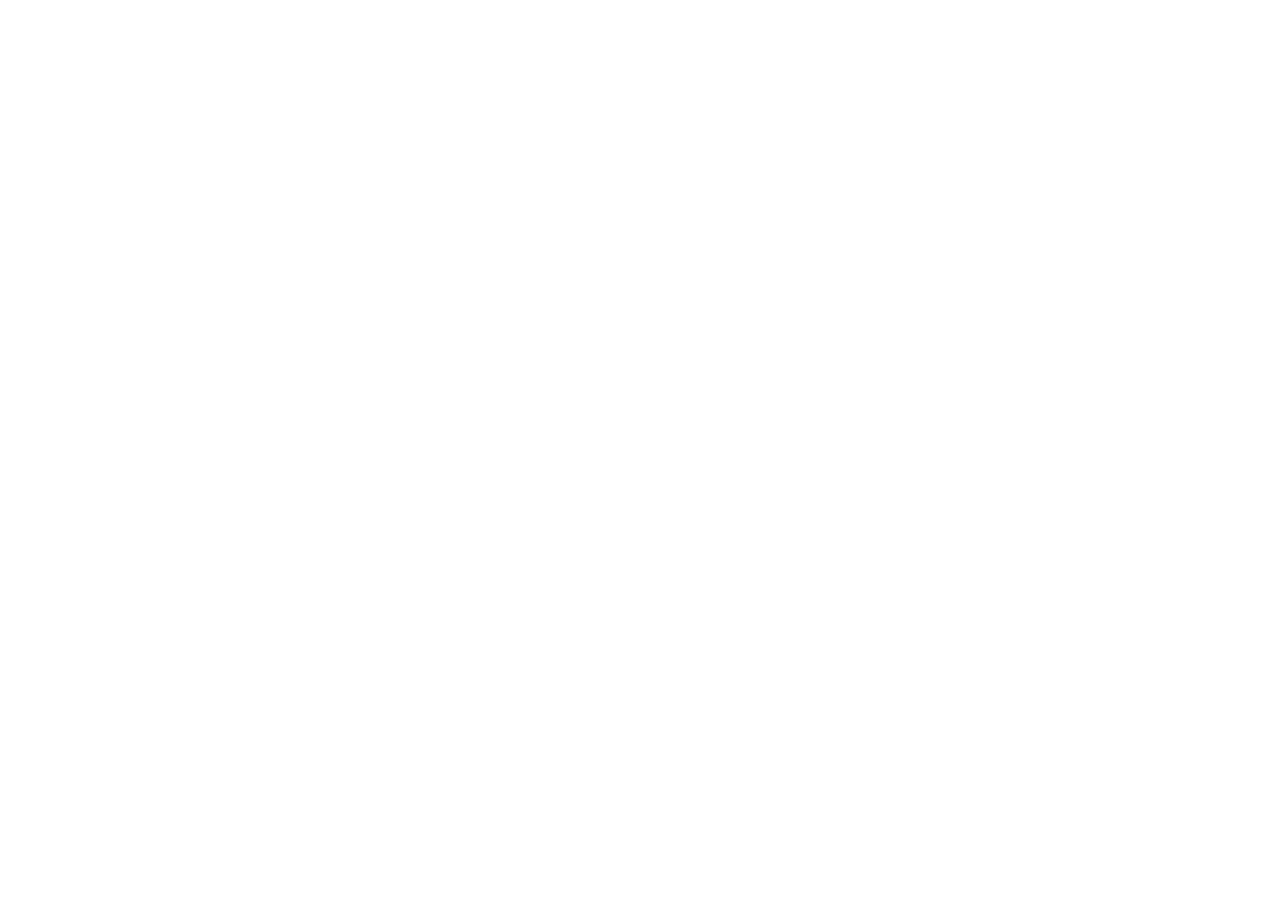
==== API.html @ 2a555480 "AAAAAA" ====
<html>
    <head>
        <script>
                    function plymouth() {
            let url = "https://data.hub.api.metoffice.gov.uk/sitespecific/v0/point/daily?longitude=-4.142657&latitude=50.375458&includeLocationName=true" 
            let options = { 
                headers : {
                    apikey : "eyJ4NXQiOiJOak16WWpreVlUZGlZVGM0TUdSalpEaGtaV1psWWpjME5UTXhORFV4TlRZM1ptRTRZV1JrWWc9PSIsImtpZCI6ImdhdGV3YXlfY2VydGlmaWNhdGVfYWxpYXMiLCJ0eXAiOiJKV1QiLCJhbGciOiJSUzI1NiJ9.[base64].[base64]"
                }
            }
            fetch(url, options).then(function(response) {
                return response.json();
            }).then(function(data) {
            
                var time = data.features[0].properties.timeSeries[1].time
                var dayWeatherCode = data.features[0].properties.timeSeries[1].daySignificantWeatherCode
                var maxTemp = data.features[0].properties.timeSeries[1].dayMaxScreenTemperature
                var nightMinTemp = data.features[0].properties.timeSeries[1].nightMinScreenTemperature
                var windSpeed = data.features[0].properties.timeSeries[1].midday10MWindSpeed
                var rain = `${data.features[0].properties.timeSeries[1].dayProbabilityOfRain}%`
            
                document.getElementById("timeBox").innerText = time;
                document.getElementById("dayWeatherCodeBox").innerText = getWeatherDescription(dayWeatherCode);
                document.getElementById("maxTempBox").innerText = maxTemp;
                document.getElementById("nightMinTempBox").innerText = nightMinTemp;
                document.getElementById("windSpeedBox").innerText = windSpeed;
                document.getElementById("rainBox").innerText = rain;
            })
        }
        
        plymouth();
        
        function newquay() {
            let url = "https://data.hub.api.metoffice.gov.uk/sitespecific/v0/point/daily?longitude=-5.080838&latitude=50.416019&includeLocationName=true" 
            let options = { 
                headers : {
                    apikey : "eyJ4NXQiOiJOak16WWpreVlUZGlZVGM0TUdSalpEaGtaV1psWWpjME5UTXhORFV4TlRZM1ptRTRZV1JrWWc9PSIsImtpZCI6ImdhdGV3YXlfY2VydGlmaWNhdGVfYWxpYXMiLCJ0eXAiOiJKV1QiLCJhbGciOiJSUzI1NiJ9.[base64].[base64]"
                }
            }
            fetch(url, options).then(function(response) {
                return response.json();
            }).then(function(data) {
                
                const container = document.getElementById('new');
            
                var time = data.features[0].properties.timeSeries[1].time
                var dayWeatherCode = data.features[0].properties.timeSeries[1].daySignificantWeatherCode
                var maxTemp = data.features[0].properties.timeSeries[1].dayMaxScreenTemperature
                var nightMinTemp = data.features[0].properties.timeSeries[1].nightMinScreenTemperature
                var windSpeed = data.features[0].properties.timeSeries[1].midday10MWindSpeed
                var rain = `${data.features[0].properties.timeSeries[1].dayProbabilityOfRain}%`
            
                document.getElementById("timeBox").innerText = time;
                document.getElementById("dayWeatherCodeBox").innerText = getWeatherDescription(dayWeatherCode);
                document.getElementById("maxTempBox").innerText = maxTemp;
                document.getElementById("nightMinTempBox").innerText = nightMinTemp;
                document.getElementById("windSpeedBox").innerText = windSpeed;
                document.getElementById("rainBox").innerText = rain;
            })
        }
        
        newquay();
        
        function carlyonBay() {
            let url = "https://data.hub.api.metoffice.gov.uk/sitespecific/v0/point/daily?longitude=-4.731779&latitude=50.336802&includeLocationName=true" 
            let options = { 
                headers : {
                    apikey : "eyJ4NXQiOiJOak16WWpreVlUZGlZVGM0TUdSalpEaGtaV1psWWpjME5UTXhORFV4TlRZM1ptRTRZV1JrWWc9PSIsImtpZCI6ImdhdGV3YXlfY2VydGlmaWNhdGVfYWxpYXMiLCJ0eXAiOiJKV1QiLCJhbGciOiJSUzI1NiJ9.[base64].[base64]"
                }
            }
            fetch(url, options).then(function(response) {
                return response.json();
            }).then(function(data) {
                
                const container = document.getElementById('new');
            
                var time = data.features[0].properties.timeSeries[1].time
                var dayWeatherCode = data.features[0].properties.timeSeries[1].daySignificantWeatherCode
                var maxTemp = data.features[0].properties.timeSeries[1].dayMaxScreenTemperature
                var nightMinTemp = data.features[0].properties.timeSeries[1].nightMinScreenTemperature
                var windSpeed = data.features[0].properties.timeSeries[1].midday10MWindSpeed
                var rain = `${data.features[0].properties.timeSeries[1].dayProbabilityOfRain}%`
            
                document.getElementById("timeBox").innerText = time;
                document.getElementById("dayWeatherCodeBox").innerText = getWeatherDescription(dayWeatherCode);
                document.getElementById("maxTempBox").innerText = maxTemp;
                document.getElementById("nightMinTempBox").innerText = nightMinTemp;
                document.getElementById("windSpeedBox").innerText = windSpeed;
                document.getElementById("rainBox").innerText = rain;
            })
        }
        
        carlyonBay()
        
        function stIves() {
            let url = "https://data.hub.api.metoffice.gov.uk/sitespecific/v0/point/daily?longitude=-5.478301&latitude=50.211592&includeLocationName=true" 
            let options = { 
                headers : {
                    apikey : "eyJ4NXQiOiJOak16WWpreVlUZGlZVGM0TUdSalpEaGtaV1psWWpjME5UTXhORFV4TlRZM1ptRTRZV1JrWWc9PSIsImtpZCI6ImdhdGV3YXlfY2VydGlmaWNhdGVfYWxpYXMiLCJ0eXAiOiJKV1QiLCJhbGciOiJSUzI1NiJ9.[base64].[base64]"
                }
            }
            fetch(url, options).then(function(response) {
                return response.json();
            }).then(function(data) {
                
                const container = document.getElementById('new');
            
                var time = data.features[0].properties.timeSeries[1].time
                var dayWeatherCode = data.features[0].properties.timeSeries[1].daySignificantWeatherCode
                var maxTemp = data.features[0].properties.timeSeries[1].dayMaxScreenTemperature
                var nightMinTemp = data.features[0].properties.timeSeries[1].nightMinScreenTemperature
                var windSpeed = data.features[0].properties.timeSeries[1].midday10MWindSpeed
                var rain = `${data.features[0].properties.timeSeries[1].dayProbabilityOfRain}%`
            
                document.getElementById("timeBox").innerText = time;
                document.getElementById("dayWeatherCodeBox").innerText = getWeatherDescription(dayWeatherCode);
                document.getElementById("maxTempBox").innerText = maxTemp;
                document.getElementById("nightMinTempBox").innerText = nightMinTemp;
                document.getElementById("windSpeedBox").innerText = windSpeed;
                document.getElementById("rainBox").innerText = rain;
            })
        }
        
        stIves()
        
        let url = "https://data.hub.api.metoffice.gov.uk/sitespecific/v0/point/daily?longitude=-4.142657&latitude=50.375458&includeLocationName=true" 
        let options = { 
            headers : {
                apikey : "eyJ4NXQiOiJOak16WWpreVlUZGlZVGM0TUdSalpEaGtaV1psWWpjME5UTXhORFV4TlRZM1ptRTRZV1JrWWc9PSIsImtpZCI6ImdhdGV3YXlfY2VydGlmaWNhdGVfYWxpYXMiLCJ0eXAiOiJKV1QiLCJhbGciOiJSUzI1NiJ9.[base64].[base64]"
            }
        }
        fetch(url, options).then(function(response) {
            return response.json();
        }).then(function(data){
            let code = data.features[0].properties.timeSeries[1].daySignificantWeatherCode;
            let weatherDescription = getWeatherDescription(code);
            console.log(`Weather description for code ${code}: ${weatherDescription}`);
        })
        
        // Call the fetchData function
        
        // fetchData();
        
        // Example usage:
        //let code = data.features[0].properties.timeSeries[1].daySignificantWeatherCode;
        
        function getWeatherDescription(code) {
            let description = '';
        
            if (code === -1) {
                description = "Trace rain";
            } else if (code === 0) {
                description = "Clear night";
            } else if (code === 1) {
                description = "Sunny day";
            } else if (code === 2) {
                description = "Partly cloudy (night)";
            } else if (code === 3) {
                description = "Partly cloudy (day)";
            } else if (code === 4) {
                description = "Not used";
            } else if (code === 5) {
                description = "Mist";
            } else if (code === 6) {
                description = "Fog";
            } else if (code === 7) {
                description = "Cloudy";
            } else if (code === 8) {
                description = "Overcast";
            } else if (code === 9) {
                description = "Light rain shower (night)";
            } else if (code === 10) {
                description = "Light rain shower (day)";
            } else if (code === 11) {
                description = "Drizzle";
            } else if (code === 12) {
                description = "Light rain";
            } else if (code === 13) {
                description = "Heavy rain shower (night)";
            } else if (code === 14) {
                description = "Heavy rain shower (day)";
            } else if (code === 15) {
                description = "Heavy rain";
            } else if (code === 16) {
                description = "Sleet shower (night)";
            } else if (code === 17) {
                description = "Sleet shower (day)";
            } else if (code === 18) {
                description = "Sleet";
            } else if (code === 19) {
                description = "Hail shower (night)";
            } else if (code === 20) {
                description = "Hail shower (day)";
            } else if (code === 21) {
                description = "Hail";
            } else if (code === 22) {
                description = "Light snow shower (night)";
            } else if (code === 23) {
                description = "Light snow shower (day)";
            } else if (code === 24) {
                description = "Light snow";
            } else if (code === 25) {
                description = "Heavy snow shower (night)";
            } else if (code === 26) {
                description = "Heavy snow shower (day)";
            } else if (code === 27) {
                description = "Heavy snow";
            } else if (code === 28) {
                description = "Thunder shower (night)";
            } else if (code === 29) {
                description = "Thunder shower (day)";
            } else if (code === 30) {
                description = "Thunder";
            } else {
                description = "Unknown weather code";
            }
        
            return description;
        }
        
        document.getElementById("places-list").onchange = () => {
            if (document.getElementById("places-list").value == "plymouth"){
                plymouth();
            }
            
            else if (document.getElementById("places-list").value == "newquay"){
                newquay();
            }
            else if (document.getElementById("places-list").value == "carlonBay"){
                carlyonBay();
            }
            else if (document.getElementById("places-list").value == "stIves"){
                stIves();
            }
        }
        </script>
    </head>
    <body>

        <div id="ply" style="display: flex; flex-wrap: wrap;">

        </div>

        <div id="new" style="display: flex; flex-wrap: wrap;">

        </div>
    </body>
</html>
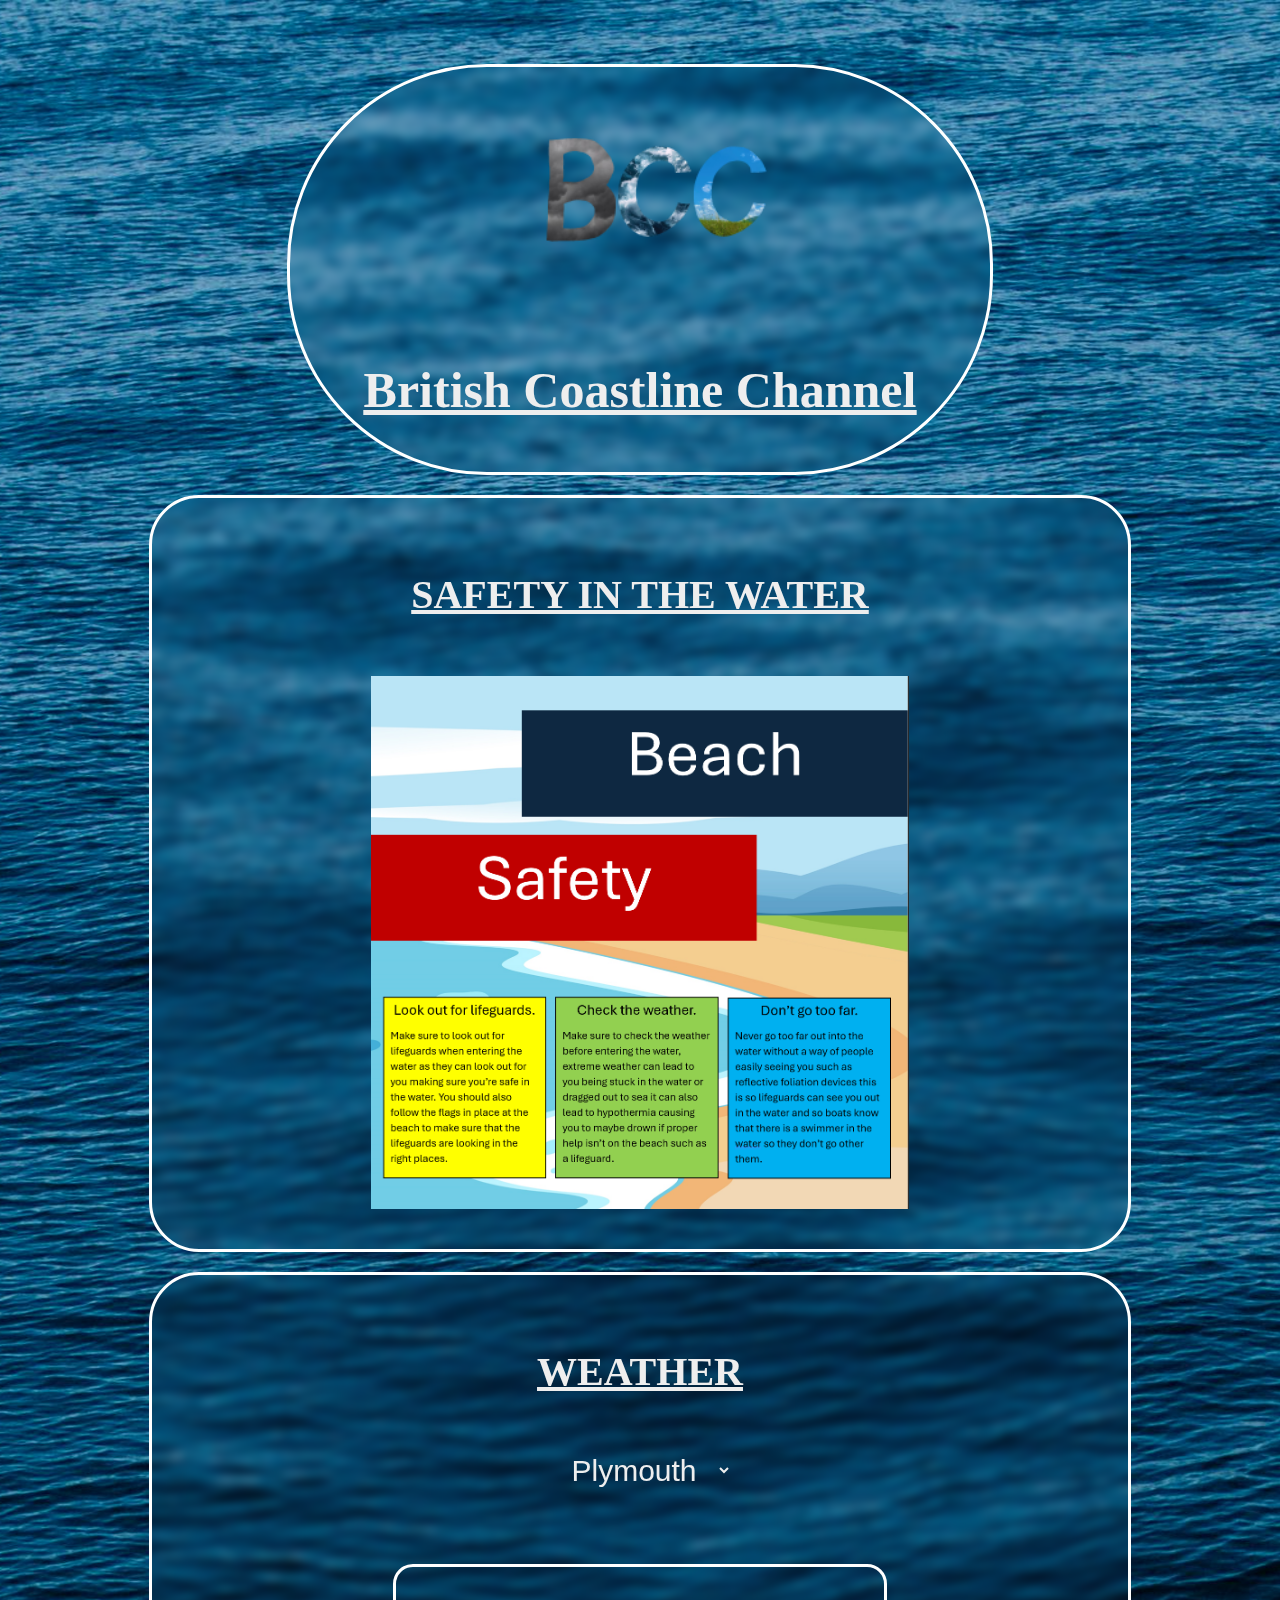
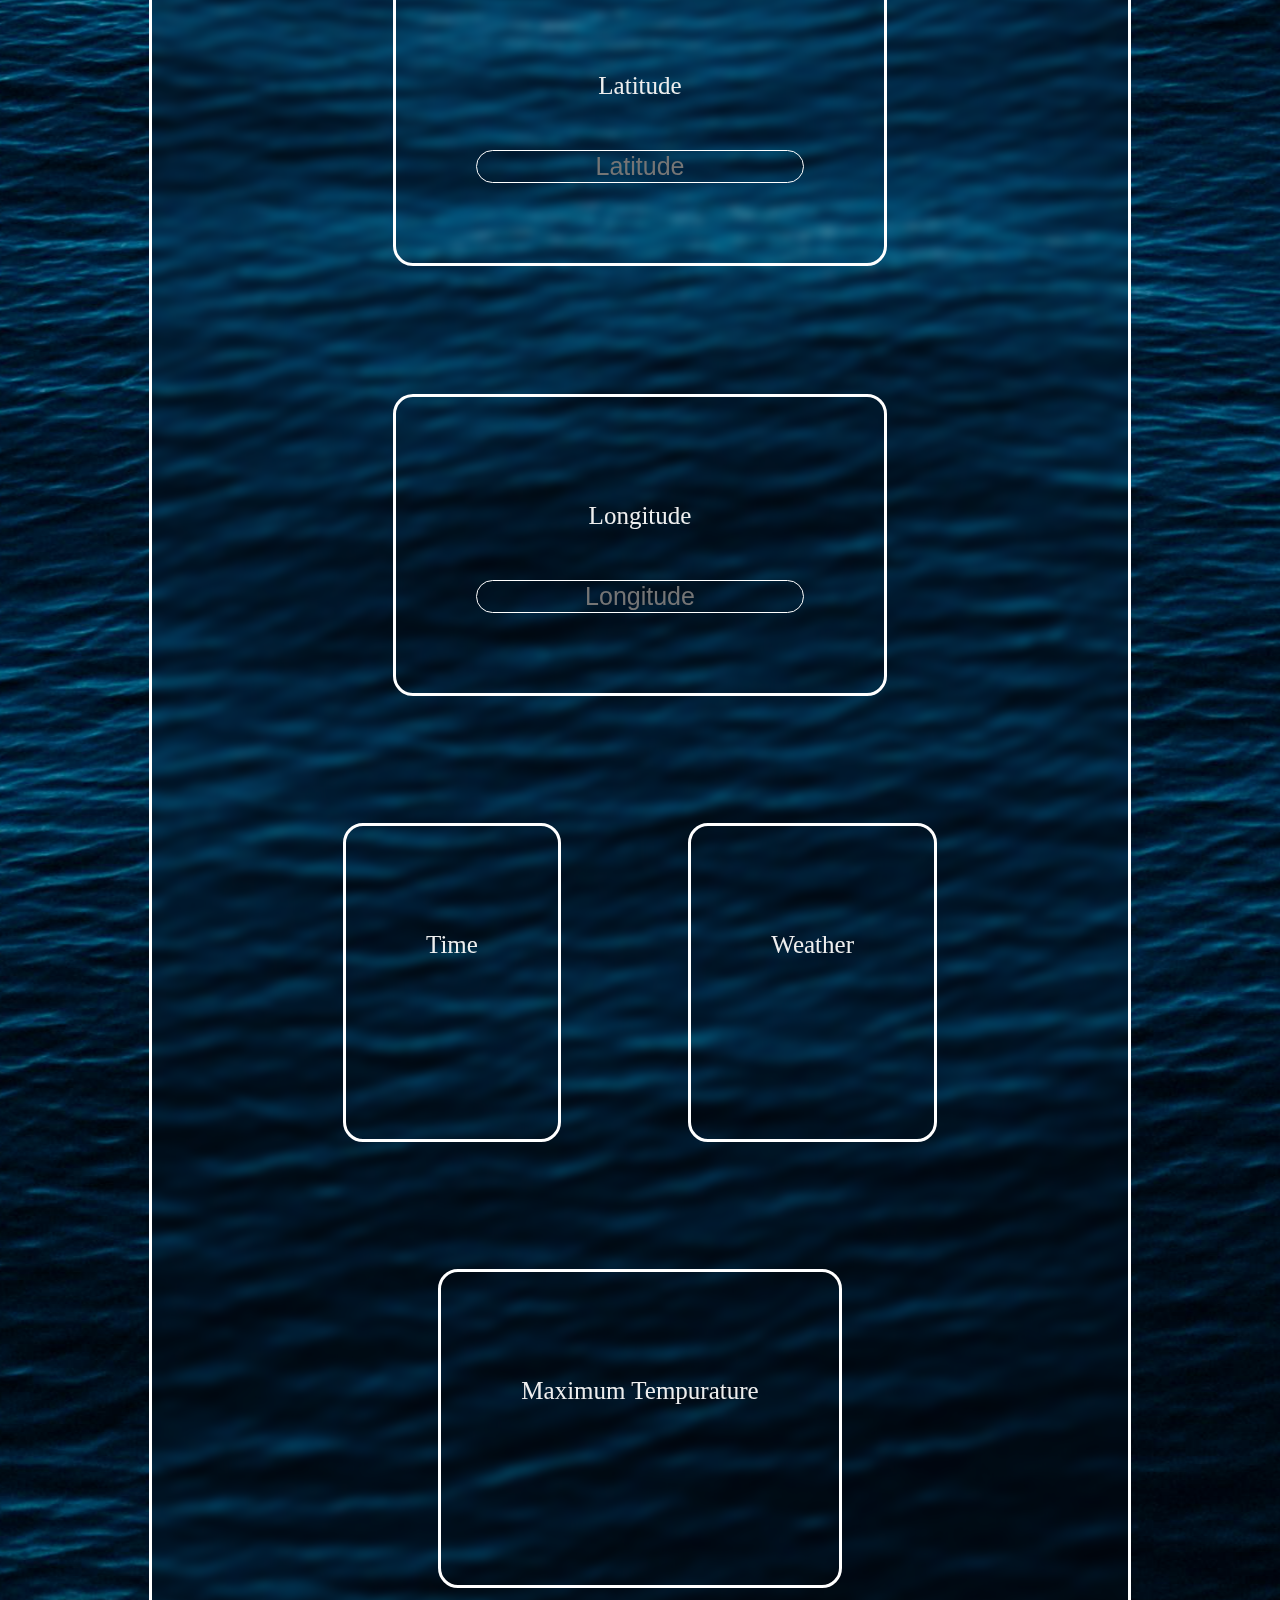
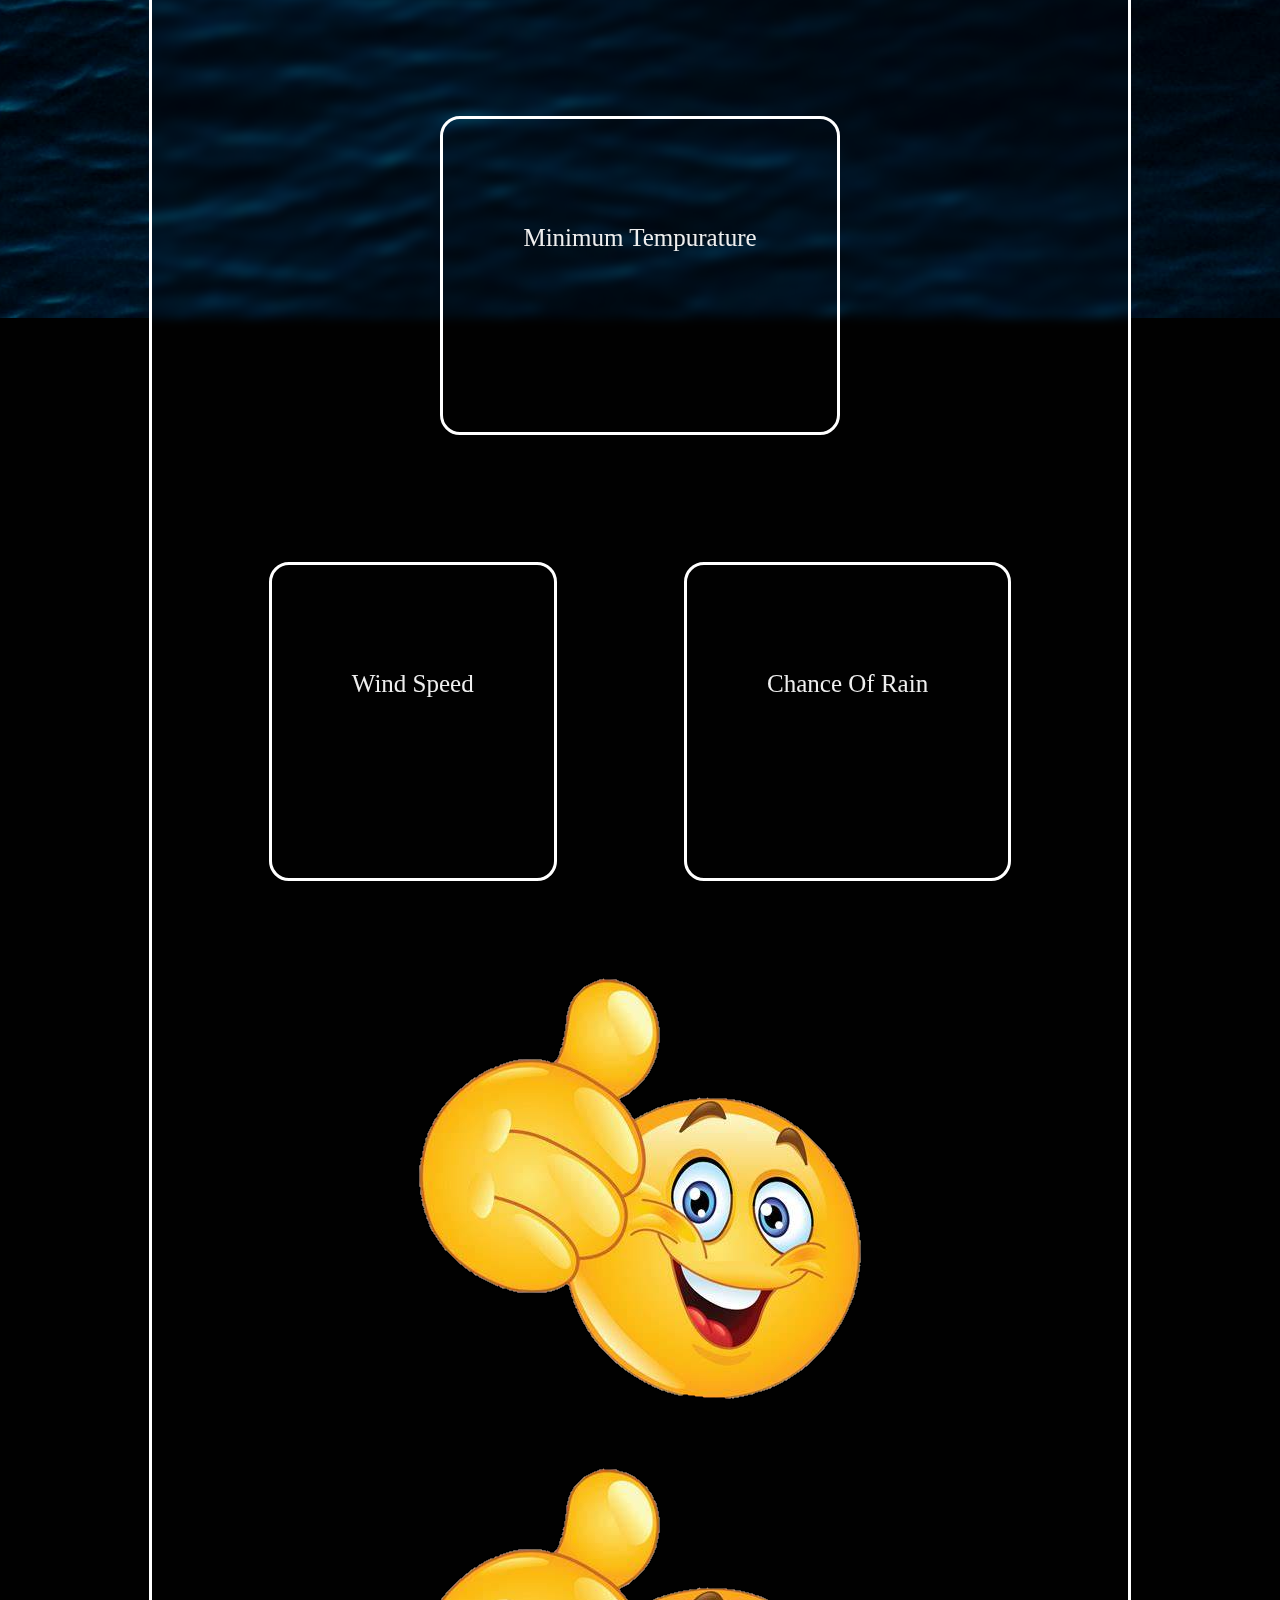
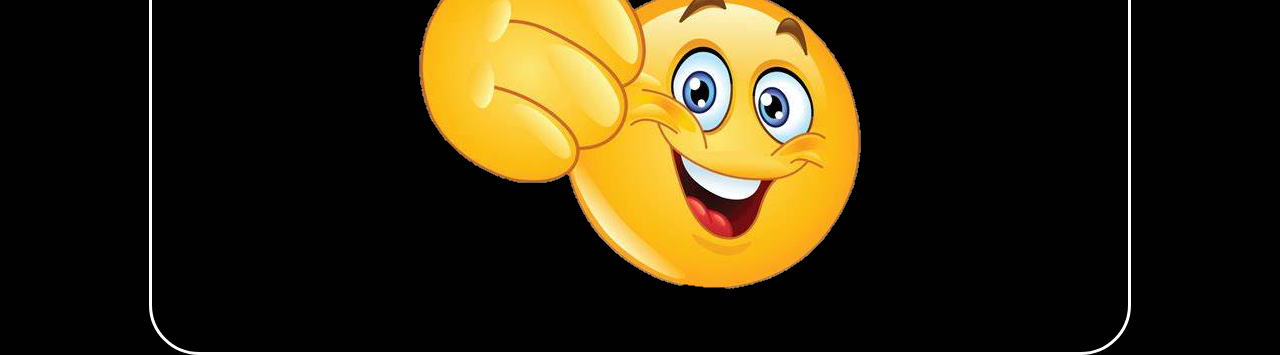
==== commit 56515975: "tyr7" ====
--- a/API.html
+++ b/API.html
@@ -1,248 +1,380 @@
-<html>
-    <head>
+<!DOCTYPE html>
+<html lang="en">
+<head>
+    <meta charset="UTF-8">
+    <meta name="viewport" content="width=device-width, initial-scale=1.0">
+    <title>Document</title>
+    <link rel="stylesheet" href="main.css">
+</head>
+<body>
+    <div class="heading">
+        <img src="Image2.png" alt="BCC" style="width: 40%;">
+        <h1>British Coastline Channel</h1>
+    </div>
+
+    <div class="container">
+        <h2>SAFETY IN THE WATER</h2>
+    
+        <img id="info" src="info.png" alt="info graphic" style="width: 60%;">
+    </div>
+
+    <div class="container">
+        <h2>WEATHER</h2>
+
+        <select name="places" id="places-list">
+            <option value="plymouth">Plymouth</option>
+            <option value="newquay">Newquay</option>
+            <option value="carlyonBay">Carlyon Bay</option>
+            <option value="stIves">Saint Ives</option>
+            <option value="userChoice">Own Choice</option>
+        </select>
+
+        <div class="row">
+            <div class="column">
+            <p>Latitude</p>
+            <input type="text" name="lattitude" id="lat" placeholder="Latitude">
+            </div>
+            <div class="column">
+                <p>Longitude</p>
+                <input type="text" name="longitude" id="long" placeholder="Longitude">
+            </div>
+        </div>
+
+        <div class="row" id="">  
+            <div class="column">
+                <p>Time</p>
+                <p id="timeBox"></p>
+                
+            </div>
+            <div class="column">
+                <p>Weather</p>
+                <p id="dayWeatherCodeBox"></p>
+
+            </div>
+            <div class="column">
+                <p>Maximum Tempurature</p>
+                <p id="maxTempBox"></p>
+
+            </div>
+            <div class="column">
+                <p>Minimum Tempurature</p>
+                <p id="nightMinTempBox"></p>
+
+            </div>
+            <div class="column">
+                <p>Wind Speed</p>
+                <p id="windSpeedBox"></p>
+
+            </div>
+            <div class="column">
+                <p>Chance Of Rain</p>
+                <p id="rainBox"></p>
+
+            </div>
+
+        </div>
+
+        <img id="" class="thumb" src="thumb-up.png" alt="thumb">
+        <img id="thumb" alt="thumbs up">
+
         <script>
-                    function plymouth() {
+            const apiKey = "eyJ4NXQiOiJOak16WWpreVlUZGlZVGM0TUdSalpEaGtaV1psWWpjME5UTXhORFV4TlRZM1ptRTRZV1JrWWc9PSIsImtpZCI6ImdhdGV3YXlfY2VydGlmaWNhdGVfYWxpYXMiLCJ0eXAiOiJKV1QiLCJhbGciOiJSUzI1NiJ9.[base64].[base64]";
+    
+            function plymouth() {
+                let url = "https://data.hub.api.metoffice.gov.uk/sitespecific/v0/point/daily?longitude=-4.142657&latitude=50.375458&includeLocationName=true" 
+                let options = { 
+                    headers : {
+                        apikey : apiKey
+                    }
+                }
+                fetch(url, options).then(function(response) {
+                    return response.json();
+                }).then(function(data) {
+                
+                    var time = data.features[0].properties.timeSeries[1].time
+                    var dayWeatherCode = data.features[0].properties.timeSeries[1].daySignificantWeatherCode
+                    var maxTemp = `${data.features[0].properties.timeSeries[1].dayMaxScreenTemperature}°C`
+                    var nightMinTemp = `${data.features[0].properties.timeSeries[1].nightMinScreenTemperature}°C`
+                    var windSpeed = `${data.features[0].properties.timeSeries[1].midday10MWindSpeed}`
+                    var rain = `${data.features[0].properties.timeSeries[1].dayProbabilityOfRain}%`
+                
+                    windSpeed *= 2.23693629;
+                    windSpeed = windSpeed.toFixed(2);
+                    windSpeed = `${windSpeed}mph`;
+                
+                    document.getElementById("timeBox").innerText = time;
+                    document.getElementById("dayWeatherCodeBox").innerText = getWeatherDescription(dayWeatherCode);
+                    document.getElementById("maxTempBox").innerText = maxTemp;
+                    document.getElementById("nightMinTempBox").innerText = nightMinTemp;
+                    document.getElementById("windSpeedBox").innerText = windSpeed;
+                    document.getElementById("rainBox").innerText = rain;
+                })
+            }
+    
+            plymouth();
+    
+            function newquay() {
+                let url = "https://data.hub.api.metoffice.gov.uk/sitespecific/v0/point/daily?longitude=-5.080838&latitude=50.416019&includeLocationName=true" 
+                let options = { 
+                    headers : {
+                        apikey : apiKey
+                    }
+                }
+                fetch(url, options).then(function(response) {
+                    return response.json();
+                }).then(function(data) {
+                
+                    const container = document.getElementById('new');
+                
+                    var time = data.features[0].properties.timeSeries[1].time
+                    var dayWeatherCode = data.features[0].properties.timeSeries[1].daySignificantWeatherCode
+                    var maxTemp = `${data.features[0].properties.timeSeries[1].dayMaxScreenTemperature}°C`
+                    var nightMinTemp = `${data.features[0].properties.timeSeries[1].nightMinScreenTemperature}°C`
+                    var windSpeed = `${data.features[0].properties.timeSeries[1].midday10MWindSpeed}`
+                    var rain = `${data.features[0].properties.timeSeries[1].dayProbabilityOfRain}%`
+                
+                    windSpeed *= 2.23693629;
+                    windSpeed = windSpeed.toFixed(2);
+                    windSpeed = `${windSpeed}mph`;
+                
+                    document.getElementById("timeBox").innerText = time;
+                    document.getElementById("dayWeatherCodeBox").innerText = getWeatherDescription(dayWeatherCode);
+                    document.getElementById("maxTempBox").innerText = maxTemp;
+                    document.getElementById("nightMinTempBox").innerText = nightMinTemp;
+                    document.getElementById("windSpeedBox").innerText = windSpeed;
+                    document.getElementById("rainBox").innerText = rain;
+                })
+            }
+    
+            newquay();
+    
+            function carlyonBay() {
+                let url = "https://data.hub.api.metoffice.gov.uk/sitespecific/v0/point/daily?longitude=-4.731779&latitude=50.336802&includeLocationName=true" 
+                let options = { 
+                    headers : {
+                        apikey : apiKey
+                    }
+                }
+                fetch(url, options).then(function(response) {
+                    return response.json();
+                }).then(function(data) {
+            
+                    const container = document.getElementById('new');
+                
+                    var time = data.features[0].properties.timeSeries[1].time
+                    var dayWeatherCode = data.features[0].properties.timeSeries[1].daySignificantWeatherCode
+                    var maxTemp = `${data.features[0].properties.timeSeries[1].dayMaxScreenTemperature}°C`
+                    var nightMinTemp = `${data.features[0].properties.timeSeries[1].nightMinScreenTemperature}°C`
+                    var windSpeed = `${data.features[0].properties.timeSeries[1].midday10MWindSpeed}`
+                    var rain = `${data.features[0].properties.timeSeries[1].dayProbabilityOfRain}%`
+                
+                    windSpeed *= 2.23693629;
+                    windSpeed = windSpeed.toFixed(2);
+                    windSpeed = `${windSpeed}mph`;
+                
+                    document.getElementById("timeBox").innerText = time;
+                    document.getElementById("dayWeatherCodeBox").innerText = getWeatherDescription(dayWeatherCode);
+                    document.getElementById("maxTempBox").innerText = maxTemp;
+                    document.getElementById("nightMinTempBox").innerText = nightMinTemp;
+                    document.getElementById("windSpeedBox").innerText = windSpeed;
+                    document.getElementById("rainBox").innerText = rain;
+                })
+            }
+    
+            carlyonBay()
+    
+            function stIves() {
+                let url = "https://data.hub.api.metoffice.gov.uk/sitespecific/v0/point/daily?longitude=-5.478301&latitude=50.211592&includeLocationName=true" 
+                let options = { 
+                    headers : {
+                        apikey : apiKey
+                    }
+                }
+                fetch(url, options).then(function(response) {
+                    return response.json();
+                }).then(function(data) {
+                
+                    const container = document.getElementById('new');
+                
+                    var time = data.features[0].properties.timeSeries[1].time
+                    var dayWeatherCode = data.features[0].properties.timeSeries[1].daySignificantWeatherCode
+                    var maxTemp = `${data.features[0].properties.timeSeries[1].dayMaxScreenTemperature}°C`
+                    var nightMinTemp = `${data.features[0].properties.timeSeries[1].nightMinScreenTemperature}°C`
+                    var windSpeed = data.features[0].properties.timeSeries[1].midday10MWindSpeed
+                    var rain = `${data.features[0].properties.timeSeries[1].dayProbabilityOfRain}%`
+                
+                    windSpeed *= 2.23693629;
+                    windSpeed = windSpeed.toFixed(2);
+                    windSpeed = `${windSpeed}mph`;
+                
+                    document.getElementById("timeBox").innerText = time;
+                    document.getElementById("dayWeatherCodeBox").innerText = getWeatherDescription(dayWeatherCode);
+                    document.getElementById("maxTempBox").innerText = maxTemp;
+                    document.getElementById("nightMinTempBox").innerText = nightMinTemp;
+                    document.getElementById("windSpeedBox").innerText = windSpeed;
+                    document.getElementById("rainBox").innerText = rain;
+                })
+            }
+    
+            stIves()
+    
+            function userChoice() {
+                let lat = document.getElementById("lat").value;
+                let long = document.getElementById("long").value;
+    
+                console.log(lat, long);
+            
+                let url = `https://data.hub.api.metoffice.gov.uk/sitespecific/v0/point/daily?longitude=${long}&latitude=${lat}`
+                let options = { 
+                    headers : {
+                        apikey : apiKey
+                    }
+                }
+                fetch(url, options).then(function(response) {
+                    return response.json();
+                }).then(function(data) {
+                
+                    const container = document.getElementById('new');
+                
+                    var time = data.features[0].properties.timeSeries[1].time
+                    var dayWeatherCode = data.features[0].properties.timeSeries[1].daySignificantWeatherCode
+                    var maxTemp = `${data.features[0].properties.timeSeries[1].dayMaxScreenTemperature}°C`
+                    var nightMinTemp = `${data.features[0].properties.timeSeries[1].nightMinScreenTemperature}°C`
+                    var windSpeed = `${data.features[0].properties.timeSeries[1].midday10MWindSpeed}`
+                    var rain = `${data.features[0].properties.timeSeries[1].dayProbabilityOfRain}%`
+                
+                    windSpeed *= 2.23693629;
+                    windSpeed = windSpeed.toFixed(2);
+                    windSpeed = `${windSpeed}mph`;
+                
+                
+                    document.getElementById("timeBox").innerText = time;
+                    document.getElementById("dayWeatherCodeBox").innerText = getWeatherDescription(dayWeatherCode);
+                    document.getElementById("maxTempBox").innerText = maxTemp;
+                    document.getElementById("nightMinTempBox").innerText = nightMinTemp;
+                    document.getElementById("windSpeedBox").innerText = windSpeed;
+                    document.getElementById("rainBox").innerText = rain;
+                })
+            }
+    
+            userChoice()
+    
             let url = "https://data.hub.api.metoffice.gov.uk/sitespecific/v0/point/daily?longitude=-4.142657&latitude=50.375458&includeLocationName=true" 
             let options = { 
                 headers : {
-                    apikey : "eyJ4NXQiOiJOak16WWpreVlUZGlZVGM0TUdSalpEaGtaV1psWWpjME5UTXhORFV4TlRZM1ptRTRZV1JrWWc9PSIsImtpZCI6ImdhdGV3YXlfY2VydGlmaWNhdGVfYWxpYXMiLCJ0eXAiOiJKV1QiLCJhbGciOiJSUzI1NiJ9.[base64].[base64]"
+                    apikey : apiKey
                 }
             }
             fetch(url, options).then(function(response) {
                 return response.json();
-            }).then(function(data) {
-            
-                var time = data.features[0].properties.timeSeries[1].time
-                var dayWeatherCode = data.features[0].properties.timeSeries[1].daySignificantWeatherCode
-                var maxTemp = data.features[0].properties.timeSeries[1].dayMaxScreenTemperature
-                var nightMinTemp = data.features[0].properties.timeSeries[1].nightMinScreenTemperature
-                var windSpeed = data.features[0].properties.timeSeries[1].midday10MWindSpeed
-                var rain = `${data.features[0].properties.timeSeries[1].dayProbabilityOfRain}%`
-            
-                document.getElementById("timeBox").innerText = time;
-                document.getElementById("dayWeatherCodeBox").innerText = getWeatherDescription(dayWeatherCode);
-                document.getElementById("maxTempBox").innerText = maxTemp;
-                document.getElementById("nightMinTempBox").innerText = nightMinTemp;
-                document.getElementById("windSpeedBox").innerText = windSpeed;
-                document.getElementById("rainBox").innerText = rain;
+            }).then(function(data){
+                let code = data.features[0].properties.timeSeries[1].daySignificantWeatherCode;
+                let weatherDescription = getWeatherDescription(code);
+                console.log(`Weather description for code ${code}: ${weatherDescription}`);
             })
-        }
-        
-        plymouth();
-        
-        function newquay() {
-            let url = "https://data.hub.api.metoffice.gov.uk/sitespecific/v0/point/daily?longitude=-5.080838&latitude=50.416019&includeLocationName=true" 
-            let options = { 
-                headers : {
-                    apikey : "eyJ4NXQiOiJOak16WWpreVlUZGlZVGM0TUdSalpEaGtaV1psWWpjME5UTXhORFV4TlRZM1ptRTRZV1JrWWc9PSIsImtpZCI6ImdhdGV3YXlfY2VydGlmaWNhdGVfYWxpYXMiLCJ0eXAiOiJKV1QiLCJhbGciOiJSUzI1NiJ9.[base64].[base64]"
-                }
-            }
-            fetch(url, options).then(function(response) {
-                return response.json();
-            }).then(function(data) {
-                
-                const container = document.getElementById('new');
-            
-                var time = data.features[0].properties.timeSeries[1].time
-                var dayWeatherCode = data.features[0].properties.timeSeries[1].daySignificantWeatherCode
-                var maxTemp = data.features[0].properties.timeSeries[1].dayMaxScreenTemperature
-                var nightMinTemp = data.features[0].properties.timeSeries[1].nightMinScreenTemperature
-                var windSpeed = data.features[0].properties.timeSeries[1].midday10MWindSpeed
-                var rain = `${data.features[0].properties.timeSeries[1].dayProbabilityOfRain}%`
-            
-                document.getElementById("timeBox").innerText = time;
-                document.getElementById("dayWeatherCodeBox").innerText = getWeatherDescription(dayWeatherCode);
-                document.getElementById("maxTempBox").innerText = maxTemp;
-                document.getElementById("nightMinTempBox").innerText = nightMinTemp;
-                document.getElementById("windSpeedBox").innerText = windSpeed;
-                document.getElementById("rainBox").innerText = rain;
-            })
-        }
-        
-        newquay();
-        
-        function carlyonBay() {
-            let url = "https://data.hub.api.metoffice.gov.uk/sitespecific/v0/point/daily?longitude=-4.731779&latitude=50.336802&includeLocationName=true" 
-            let options = { 
-                headers : {
-                    apikey : "eyJ4NXQiOiJOak16WWpreVlUZGlZVGM0TUdSalpEaGtaV1psWWpjME5UTXhORFV4TlRZM1ptRTRZV1JrWWc9PSIsImtpZCI6ImdhdGV3YXlfY2VydGlmaWNhdGVfYWxpYXMiLCJ0eXAiOiJKV1QiLCJhbGciOiJSUzI1NiJ9.[base64].[base64]"
-                }
-            }
-            fetch(url, options).then(function(response) {
-                return response.json();
-            }).then(function(data) {
-                
-                const container = document.getElementById('new');
-            
-                var time = data.features[0].properties.timeSeries[1].time
-                var dayWeatherCode = data.features[0].properties.timeSeries[1].daySignificantWeatherCode
-                var maxTemp = data.features[0].properties.timeSeries[1].dayMaxScreenTemperature
-                var nightMinTemp = data.features[0].properties.timeSeries[1].nightMinScreenTemperature
-                var windSpeed = data.features[0].properties.timeSeries[1].midday10MWindSpeed
-                var rain = `${data.features[0].properties.timeSeries[1].dayProbabilityOfRain}%`
-            
-                document.getElementById("timeBox").innerText = time;
-                document.getElementById("dayWeatherCodeBox").innerText = getWeatherDescription(dayWeatherCode);
-                document.getElementById("maxTempBox").innerText = maxTemp;
-                document.getElementById("nightMinTempBox").innerText = nightMinTemp;
-                document.getElementById("windSpeedBox").innerText = windSpeed;
-                document.getElementById("rainBox").innerText = rain;
-            })
-        }
-        
-        carlyonBay()
-        
-        function stIves() {
-            let url = "https://data.hub.api.metoffice.gov.uk/sitespecific/v0/point/daily?longitude=-5.478301&latitude=50.211592&includeLocationName=true" 
-            let options = { 
-                headers : {
-                    apikey : "eyJ4NXQiOiJOak16WWpreVlUZGlZVGM0TUdSalpEaGtaV1psWWpjME5UTXhORFV4TlRZM1ptRTRZV1JrWWc9PSIsImtpZCI6ImdhdGV3YXlfY2VydGlmaWNhdGVfYWxpYXMiLCJ0eXAiOiJKV1QiLCJhbGciOiJSUzI1NiJ9.[base64].[base64]"
-                }
-            }
-            fetch(url, options).then(function(response) {
-                return response.json();
-            }).then(function(data) {
-                
-                const container = document.getElementById('new');
-            
-                var time = data.features[0].properties.timeSeries[1].time
-                var dayWeatherCode = data.features[0].properties.timeSeries[1].daySignificantWeatherCode
-                var maxTemp = data.features[0].properties.timeSeries[1].dayMaxScreenTemperature
-                var nightMinTemp = data.features[0].properties.timeSeries[1].nightMinScreenTemperature
-                var windSpeed = data.features[0].properties.timeSeries[1].midday10MWindSpeed
-                var rain = `${data.features[0].properties.timeSeries[1].dayProbabilityOfRain}%`
-            
-                document.getElementById("timeBox").innerText = time;
-                document.getElementById("dayWeatherCodeBox").innerText = getWeatherDescription(dayWeatherCode);
-                document.getElementById("maxTempBox").innerText = maxTemp;
-                document.getElementById("nightMinTempBox").innerText = nightMinTemp;
-                document.getElementById("windSpeedBox").innerText = windSpeed;
-                document.getElementById("rainBox").innerText = rain;
-            })
-        }
-        
-        stIves()
-        
-        let url = "https://data.hub.api.metoffice.gov.uk/sitespecific/v0/point/daily?longitude=-4.142657&latitude=50.375458&includeLocationName=true" 
-        let options = { 
-            headers : {
-                apikey : "eyJ4NXQiOiJOak16WWpreVlUZGlZVGM0TUdSalpEaGtaV1psWWpjME5UTXhORFV4TlRZM1ptRTRZV1JrWWc9PSIsImtpZCI6ImdhdGV3YXlfY2VydGlmaWNhdGVfYWxpYXMiLCJ0eXAiOiJKV1QiLCJhbGciOiJSUzI1NiJ9.[base64].[base64]"
-            }
-        }
-        fetch(url, options).then(function(response) {
-            return response.json();
-        }).then(function(data){
-            let code = data.features[0].properties.timeSeries[1].daySignificantWeatherCode;
-            let weatherDescription = getWeatherDescription(code);
-            console.log(`Weather description for code ${code}: ${weatherDescription}`);
-        })
-        
-        // Call the fetchData function
-        
-        // fetchData();
-        
-        // Example usage:
-        //let code = data.features[0].properties.timeSeries[1].daySignificantWeatherCode;
-        
-        function getWeatherDescription(code) {
-            let description = '';
-        
-            if (code === -1) {
-                description = "Trace rain";
-            } else if (code === 0) {
-                description = "Clear night";
-            } else if (code === 1) {
-                description = "Sunny day";
-            } else if (code === 2) {
-                description = "Partly cloudy (night)";
-            } else if (code === 3) {
-                description = "Partly cloudy (day)";
-            } else if (code === 4) {
-                description = "Not used";
-            } else if (code === 5) {
-                description = "Mist";
-            } else if (code === 6) {
-                description = "Fog";
-            } else if (code === 7) {
-                description = "Cloudy";
-            } else if (code === 8) {
-                description = "Overcast";
-            } else if (code === 9) {
-                description = "Light rain shower (night)";
-            } else if (code === 10) {
-                description = "Light rain shower (day)";
-            } else if (code === 11) {
-                description = "Drizzle";
-            } else if (code === 12) {
-                description = "Light rain";
-            } else if (code === 13) {
-                description = "Heavy rain shower (night)";
-            } else if (code === 14) {
-                description = "Heavy rain shower (day)";
-            } else if (code === 15) {
-                description = "Heavy rain";
-            } else if (code === 16) {
-                description = "Sleet shower (night)";
-            } else if (code === 17) {
-                description = "Sleet shower (day)";
-            } else if (code === 18) {
-                description = "Sleet";
-            } else if (code === 19) {
-                description = "Hail shower (night)";
-            } else if (code === 20) {
-                description = "Hail shower (day)";
-            } else if (code === 21) {
-                description = "Hail";
-            } else if (code === 22) {
-                description = "Light snow shower (night)";
-            } else if (code === 23) {
-                description = "Light snow shower (day)";
-            } else if (code === 24) {
-                description = "Light snow";
-            } else if (code === 25) {
-                description = "Heavy snow shower (night)";
-            } else if (code === 26) {
-                description = "Heavy snow shower (day)";
-            } else if (code === 27) {
-                description = "Heavy snow";
-            } else if (code === 28) {
-                description = "Thunder shower (night)";
-            } else if (code === 29) {
-                description = "Thunder shower (day)";
-            } else if (code === 30) {
-                description = "Thunder";
-            } else {
-                description = "Unknown weather code";
-            }
-        
-            return description;
-        }
-        
-        document.getElementById("places-list").onchange = () => {
-            if (document.getElementById("places-list").value == "plymouth"){
-                plymouth();
-            }
-            
-            else if (document.getElementById("places-list").value == "newquay"){
-                newquay();
-            }
-            else if (document.getElementById("places-list").value == "carlonBay"){
-                carlyonBay();
-            }
-            else if (document.getElementById("places-list").value == "stIves"){
-                stIves();
-            }
-        }
+    
+            // Call the fetchData function
+    
+            // fetchData();
+    
+            // Example usage:
+            //let code = data.features[0].properties.timeSeries[1].daySignificantWeatherCode;
+    
+            function getWeatherDescription(code) {
+                let description = '';
+            
+                if (code === -1) {
+                    description = "Trace rain";
+                } else if (code === 0) {
+                    description = "Clear night";
+                } else if (code === 1) {
+                    description = "Sunny day";
+                } else if (code === 2) {
+                    description = "Partly cloudy (night)";
+                } else if (code === 3) {
+                    description = "Partly cloudy (day)";
+                } else if (code === 4) {
+                    description = "Not used";
+                } else if (code === 5) {
+                    description = "Mist";
+                } else if (code === 6) {
+                    description = "Fog";
+                } else if (code === 7) {
+                    description = "Cloudy";
+                } else if (code === 8) {
+                    description = "Overcast";
+                } else if (code === 9) {
+                    description = "Light rain shower (night)";
+                } else if (code === 10) {
+                    description = "Light rain shower (day)";
+                } else if (code === 11) {
+                    description = "Drizzle";
+                } else if (code === 12) {
+                    description = "Light rain";
+                } else if (code === 13) {
+                    description = "Heavy rain shower (night)";
+                } else if (code === 14) {
+                    description = "Heavy rain shower (day)";
+                } else if (code === 15) {
+                    description = "Heavy rain";
+                } else if (code === 16) {
+                    description = "Sleet shower (night)";
+                } else if (code === 17) {
+                    description = "Sleet shower (day)";
+                } else if (code === 18) {
+                    description = "Sleet";
+                } else if (code === 19) {
+                    description = "Hail shower (night)";
+                } else if (code === 20) {
+                    description = "Hail shower (day)";
+                } else if (code === 21) {
+                    description = "Hail";
+                } else if (code === 22) {
+                    description = "Light snow shower (night)";
+                } else if (code === 23) {
+                    description = "Light snow shower (day)";
+                } else if (code === 24) {
+                    description = "Light snow";
+                } else if (code === 25) {
+                    description = "Heavy snow shower (night)";
+                } else if (code === 26) {
+                    description = "Heavy snow shower (day)";
+                } else if (code === 27) {
+                    description = "Heavy snow";
+                } else if (code === 28) {
+                    description = "Thunder shower (night)";
+                } else if (code === 29) {
+                    description = "Thunder shower (day)";
+                } else if (code === 30) {
+                    description = "Thunder";
+                } else {
+                    description = "Unknown weather code";
+                }
+            
+                return description;
+            }
+    
+            document.getElementById("places-list").onchange = () => {
+                if (document.getElementById("places-list").value == "plymouth"){
+                    plymouth();
+                }
+            
+                else if (document.getElementById("places-list").value == "newquay"){
+                    newquay();
+                }
+                else if (document.getElementById("places-list").value == "carlonBay"){
+                    carlyonBay();
+                }
+                else if (document.getElementById("places-list").value == "stIves"){
+                    stIves();
+                }
+                else if (document.getElementById("places-list").value == "userChoice"){
+                    userChoice();
+                }
+            }
+    
+            document.getElementById("thumb").src = "thumb-up.png";
+    
         </script>
-    </head>
-    <body>
-
-        <div id="ply" style="display: flex; flex-wrap: wrap;">
-
-        </div>
-
-        <div id="new" style="display: flex; flex-wrap: wrap;">
-
-        </div>
-    </body>
+</body>
 </html>--- a/main.css
+++ b/main.css
@@ -0,0 +1,134 @@
+* {
+    background-color: rgb(0.5, 0.5, 0.5);
+    color: #eee;
+    text-align: center;
+
+    font-size: 25px;
+}
+
+h1, h2, h3, h4, h5, h6, p {
+    background-color: transparent;
+}
+
+.heading {
+    text-decoration: underline;
+    margin: auto;
+    width: 50%;
+    padding: 20px;
+    padding-left: 30px;
+    padding-right: 30px;
+    border-style: solid;
+    border-radius: 200px;
+    border-width: 3px;
+    color: white;
+
+    align-items: center;
+    display: flex;
+    flex-direction: column;
+    flex-wrap: wrap;
+    gap: 1rem;
+    justify-content: center;
+
+    background-color: transparent;
+
+    backdrop-filter: blur(5px);
+}
+
+h1 {
+    text-decoration: underline;
+
+    font-size: 50px;
+}
+
+.container {
+    margin: auto;
+    width: 70%;
+    padding: 40px;
+    border-style: solid;
+    border-radius: 50px;
+    border-width: 3px;
+    color: white;
+
+    margin-top: 20px;
+
+    align-items: center;
+    display: flex;
+    flex-direction: column;
+    flex-wrap: wrap;
+    gap: 1rem;
+    justify-content: center;
+
+    background-color: transparent;
+
+    backdrop-filter: blur(5px);
+}
+
+h2 {
+    text-decoration: underline;
+    font-size: 40px;
+}
+
+.row {
+    align-items: center;
+    display: flex;
+    flex-direction: row;
+    flex-wrap: wrap;
+    gap: 1rem;
+    justify-content: center;
+
+    background-color: transparent;
+
+}
+
+.column {
+    align-items: center;
+    display: flex;
+    flex-direction: column;
+    flex-wrap: wrap;
+    gap: 1rem;
+    justify-content: center;
+
+    border-style: solid;
+    border-radius: 20px;
+    border-color: white;
+    padding: 80px;
+    margin: 4vw;
+
+    background-color: transparent;
+
+    font-size: larger
+}
+
+select {
+    background-color: transparent;
+
+    border: none;
+
+    font-size: larger;
+}
+
+option {
+    background-color: black;
+}
+
+img {
+    background-color: transparent;
+}
+
+body {
+    background-image: url("ocean.jpg");
+    background-repeat: no-repeat;
+    background-position: top center;
+    background-attachment: fixed;
+    width: 100%;
+
+    margin: 0;
+    padding-top: 5%;
+}
+
+input {
+    background-color: transparent;
+
+    border: 1px solid white;
+    border-radius: 10000vw;
+}